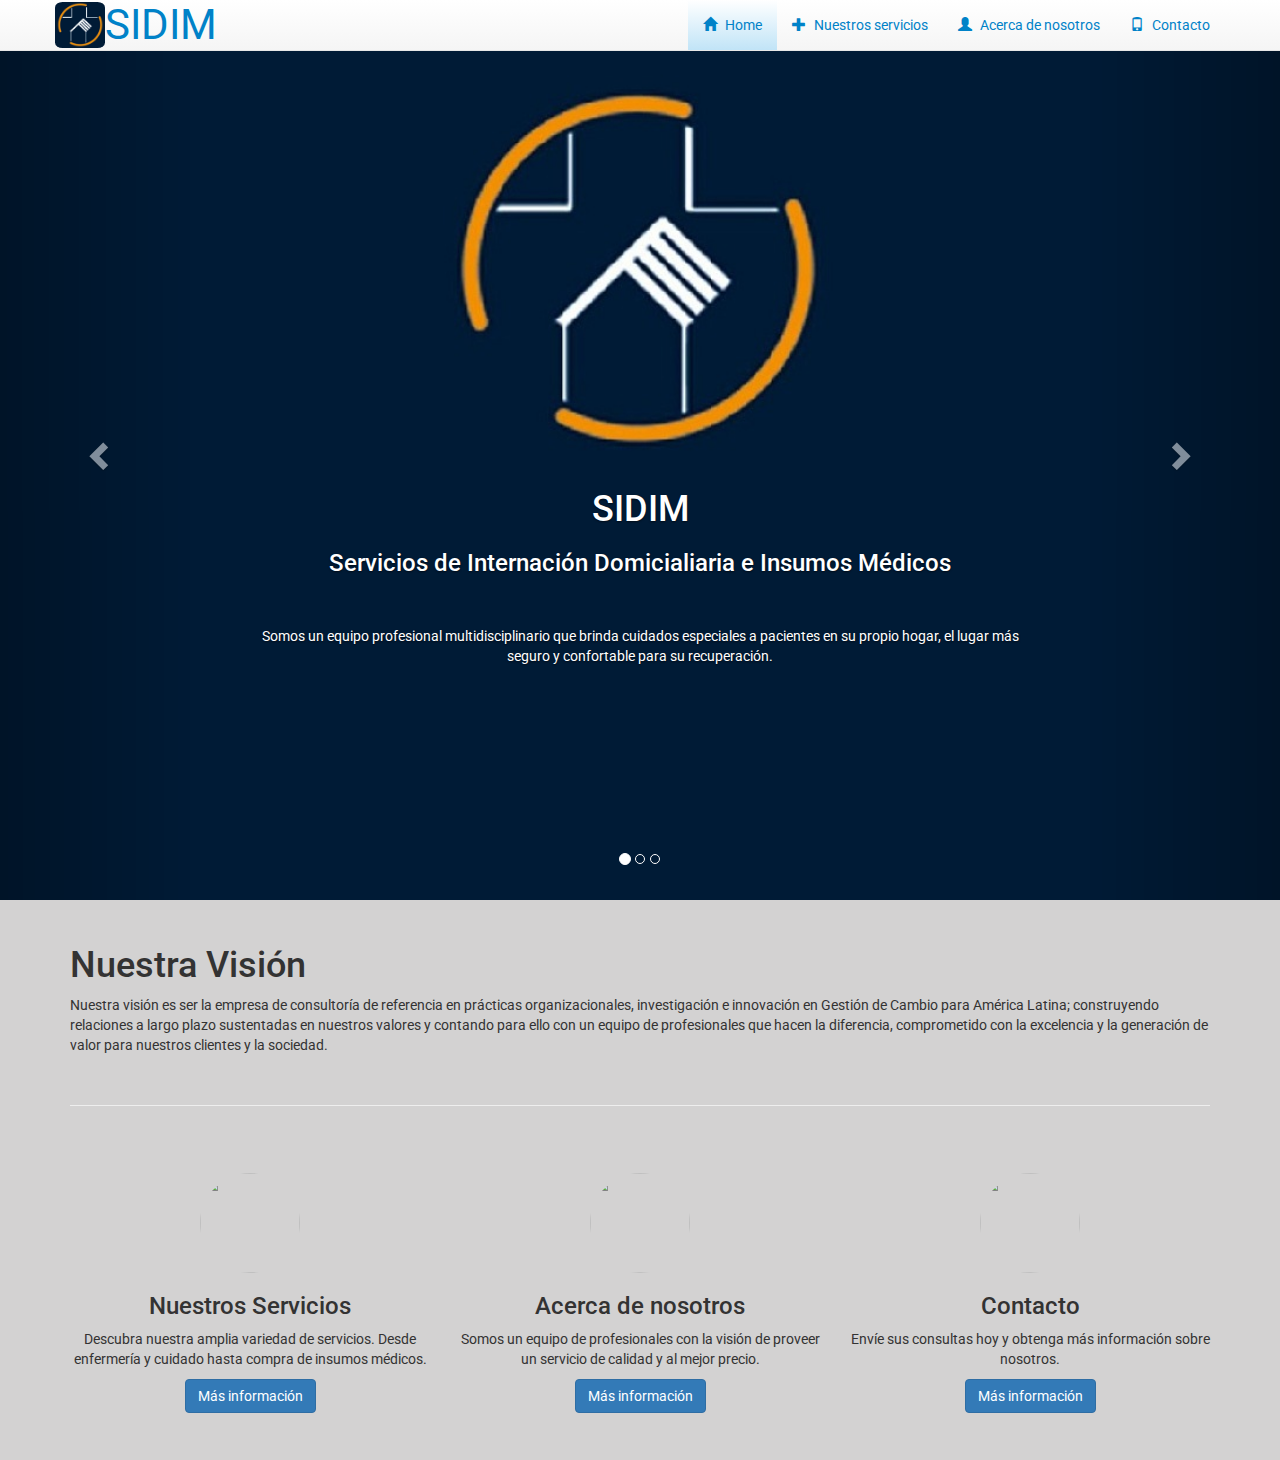
==== index.html @ 9c7d767d "Primer commit" ====
<!DOCTYPE html>
<html lang="en">

<head>

	<!--All pages-->
	<title>SIDIM</title>
	<meta charset="utf-8">
	<meta name="viewport" content="width=device-width, initial-scale=1">
	<link rel="icon" href="css/img/sidim-logo.jpg" type="image/jpg" sizes="16x16">
	<link rel="stylesheet" href="http://maxcdn.bootstrapcdn.com/bootstrap/3.2.0/css/bootstrap.min.css">
	<link rel="stylesheet" href="css/navbar-style.css">
	<link href='http://fonts.googleapis.com/css?family=Roboto' rel='stylesheet' type='text/css'>
	<link rel="stylesheet" href="css/stylesheet-main.css">
	<script type="text/javascript" src="https://ajax.googleapis.com/ajax/libs/jquery/1.11.1/jquery.min.js"></script>
	<script type="text/javascript" src="http://maxcdn.bootstrapcdn.com/bootstrap/3.2.0/js/bootstrap.min.js"></script>

	<!-- Index Page -->
	<link rel="stylesheet" href="css/stylesheet-index.css">
	
</head>



<body>


	<!--Navbar-->

	<div id="custom-bootstrap-menu" class="navbar navbar-default navbar-fixed-top" role="navigation">
	    <div class="container">
	        <div class="navbar-header">
	        	<a class="navbar-brand navbar-logo" href="#"><img id="sidim-logo" src="css/img/sidim-logo.jpg"/></a>
	        	<a class="navbar-brand">SIDIM</a>
	            <button type="button" class="navbar-toggle" data-toggle="collapse" data-target=".navbar-menubuilder"><span class="sr-only">Toggle navigation</span><span class="icon-bar"></span><span class="icon-bar"></span><span class="icon-bar"></span>
	            </button>
	        </div>
	        <div class="collapse navbar-collapse navbar-menubuilder">
	            <ul class="nav navbar-nav navbar-right">
	                <li class="active">
	                	<a href="index.html"><span class="glyphicon glyphicon-home"></span>Home</a>
	                </li>
	                <li>
	                	<a href="our-services.html"><span class="glyphicon glyphicon-plus"></span>Nuestros servicios</a>
	                </li>
	                <li>
	                	<a href="about-us.html"><span class="glyphicon glyphicon-user"></span>Acerca de nosotros</a>
	                </li>
	                <li>
	                	<a href="contact.html"><span class="glyphicon glyphicon-phone"></span>Contacto</a>
	                </li>
	            </ul>
	        </div>
	    </div>
	</div>
	


	<!-- Carousel -->
	<div id="myCarousel" class="carousel slide" data-ride="carousel">

	  	<ol class="carousel-indicators">
		    <li data-target="#myCarousel" data-slide-to="0" class="active"></li>
		    <li data-target="#myCarousel" data-slide-to="1"></li>
		    <li data-target="#myCarousel" data-slide-to="2"></li>
	  	</ol>

	  	<div class="carousel-inner" role="listbox">
	    	<div class="item active">
	    		<div class="fill" style="background-image:url('css/img/sidim-background.jpg');"></div>
	      		<div id="first-caption" class="carousel-caption">
		        	<h1>SIDIM</h1>
		        	<h3>Servicios de Internaci&oacute;n Domicialiaria e Insumos M&eacute;dicos</h3>
		        	<br><br>
		        	<p>Somos un equipo profesional multidisciplinario que brinda cuidados especiales a pacientes en su propio hogar, el lugar m&aacute;s seguro y confortable para su recuperaci&oacute;n.</p>
	      		</div>
	    	</div>

		    <div class="item">
		    	<div class="fill" style="background-image:url('css/img/medical_home.jpg');"></div>
		      	<div id="second-caption" class="carousel-caption">
		      		<div class="text-right">
			        	<h3><span class="glyphicon glyphicon-ok"></span>Servicio de Calidad y profesionalismo</h3>
			        	<h3><span class="glyphicon glyphicon-ok"></span>En su domicilio</h3>
			        	<h3><span class="glyphicon glyphicon-ok"></span>Confianza</h3>
		        	</div>
		      	</div>
		    </div>

		    <div class="item">
		    	<div class="fill" style="background-image:url('css/img/estetoscopio.jpg');"></div>
		      	<div id="third-caption" class="carousel-caption">
		      		<div class="text-left">
			        	<h1>Lorem ipsum</h1>
			        	<p>Somos un equipo profesional multidisciplinario que brinda cuidados especiales a pacientes en su propio hogar, el lugar m&aacute;s seguro y confortable para su recuperaci&oacute;n.</p>
		      		</div>
		      	</div>
		    </div>
		</div>

		<a class="left carousel-control" href="#myCarousel" role="button" data-slide="prev">
			<span class="glyphicon glyphicon-chevron-left" aria-hidden="true"></span>
		    <span class="sr-only">Previous</span>
		</a>
		<a class="right carousel-control" href="#myCarousel" role="button" data-slide="next">
			<span class="glyphicon glyphicon-chevron-right" aria-hidden="true"></span>
		    <span class="sr-only">Next</span>
		</a>

	</div>
	</div>

	<div id="page-content">

		<div class="container">

			<div class="row">
				<div class="col-md-12">
					<h1>Nuestra Visi&oacute;n</h1>
					<p>Nuestra visión es ser la empresa de consultoría de referencia en prácticas organizacionales, investigación e innovación en Gestión de Cambio para América Latina; construyendo relaciones a largo plazo sustentadas en nuestros valores y contando para ello con un equipo de profesionales que hacen la diferencia, comprometido con la excelencia y la generación de valor para nuestros clientes y la sociedad.</p>
				</div>
			</div>

			<br><hr>

			<div id="information-section" class="row">
				<div class="col-md-4 information-section-div">
					<img class="img-circle center-block" src="http://static1.squarespace.com/static/5204349be4b0255b5ad580aa/t/52044d4ce4b01a70fcae6da3/1376013649862/icons-05.png">
					<div class="text-center">
						<h3>Nuestros Servicios</h3>
						<p>Descubra nuestra amplia variedad de servicios. Desde enfermer&iacute;a y cuidado hasta compra de insumos m&eacute;dicos.</p>
						<a class="btn btn-primary" type="button" href="our-services.html">M&aacute;s informaci&oacute;n</a>
					</div>
				</div>
				<div class="col-md-4 information-section-div">
					<img class="img-circle center-block" src="http://icons.iconarchive.com/icons/custom-icon-design/pretty-office-6/256/doctor-icon.png">
					<div class="text-center">
						<h3>Acerca de nosotros</h3>
						<p>Somos un equipo de profesionales con la visi&oacute;n de proveer un servicio de calidad y al mejor precio.</p>
						<a class="btn btn-primary" type="button" href="about-us.html">M&aacute;s informaci&oacute;n</a>
					</div>
				</div>
				<div class="col-md-4 information-section-div">
					<img class="img-circle center-block" src="http://images.clipartpanda.com/cell-phone-call-icon-smart_phone_mobile_smartphone_communication_cellphone_blank_device_technology_flat_design_icon-512.png">
					<div class="text-center">
						<h3>Contacto</h3>
						<p>Env&iacute;e sus consultas hoy y obtenga m&aacute;s informaci&oacute;n sobre nosotros.</p>
						<a class="btn btn-primary" type="button" href="contact.html">M&aacute;s informaci&oacute;n</a>
					</div>
				</div>
			</div>
		</div>
	</div>




</body>
</html>
---- css/navbar-style.css ----
#custom-bootstrap-menu.navbar-default .navbar-brand {
    color: rgba(0, 130, 200, 1);
}
#custom-bootstrap-menu.navbar-default {
    font-size: 14px;
    background-color: rgba(245, 245, 245, 1);
    background: -webkit-linear-gradient(top, rgba(255, 255, 255, 1) 0%, rgba(245, 245, 245, 1) 100%);
    background: linear-gradient(to bottom, rgba(255, 255, 255, 1) 0%, rgba(245, 245, 245, 1) 100%);
    border-bottom-width: 1px;
}
#custom-bootstrap-menu.navbar-default .navbar-nav>li>a {
    color: rgba(0, 130, 200, 1);
    background-color: rgba(248, 248, 248, 0);
}
#custom-bootstrap-menu.navbar-default .navbar-nav>li>a:hover,
#custom-bootstrap-menu.navbar-default .navbar-nav>li>a:focus {
    color: rgba(78, 160, 204, 1);
    background-color: rgba(193, 228, 247, 1);
    background: -webkit-linear-gradient(top, rgba(255, 255, 255, 1) 0%, rgba(193, 228, 247, 1) 100%);
    background: linear-gradient(to bottom, rgba(255, 255, 255, 1) 0%, rgba(193, 228, 247, 1) 100%);
}
#custom-bootstrap-menu.navbar-default .navbar-nav>.active>a,
#custom-bootstrap-menu.navbar-default .navbar-nav>.active>a:hover,
#custom-bootstrap-menu.navbar-default .navbar-nav>.active>a:focus {
    color: rgba(0, 130, 200, 1);
    background-color: rgba(193, 228, 247, 1);
    background: -webkit-linear-gradient(top, rgba(255, 255, 255, 1) 0%, rgba(193, 228, 247, 1) 100%);
    background: linear-gradient(to bottom, rgba(255, 255, 255, 1) 0%, rgba(193, 228, 247, 1) 100%);
}
#custom-bootstrap-menu.navbar-default .navbar-toggle {
    border-color: #c1e4f7;
}
#custom-bootstrap-menu.navbar-default .navbar-toggle:hover,
#custom-bootstrap-menu.navbar-default .navbar-toggle:focus {
    background-color: #c1e4f7;
}
#custom-bootstrap-menu.navbar-default .navbar-toggle .icon-bar {
    background-color: #c1e4f7;
}
#custom-bootstrap-menu.navbar-default .navbar-toggle:hover .icon-bar,
#custom-bootstrap-menu.navbar-default .navbar-toggle:focus .icon-bar {
    background-color: #f5f5f5;
}
---- css/stylesheet-main.css ----
html, body {
	height: 100%;
}

/* Navigation Bar */
#sidim-logo {
	height: 50px;
	width: 50px;
	padding: 4% 0% 4% 0%;
	border-radius: 15%;
}

.navbar-fixed-top .navbar-logo {
    padding: 0% 0% 0% 0%;
}

.navbar-fixed-top .navbar-brand {
	font-size:3em;
}

.navbar-fixed-top .glyphicon {
	margin-right: 8px;
}



* {
	font-family: 'Roboto', sans-serif;
}
---- css/stylesheet-index.css ----
body {
    background-color: #d3d2d2;
}

#page-content {
    background-image: url('http://drossmedia.com/wp-content/uploads/2011/04/protectcom_bg.jpg');
    background-position: center;
    background-size: cover;
    padding-top: 2%;
}



/* Carousel */

.carousel {
    height: 100%;
}

.item, 
.active {
    height: 100%;
}

.carousel-inner {
    height: 100%;
}

.fill {
    width: 100%;
    height: 100%;
    background-position: center;
    -webkit-background-size: cover;
    -moz-background-size: cover;
    background-size: cover;
    -o-background-size: cover;
}

.carousel-caption {
    top: 50%;
}

#first-caption {
    top: 50%;
    color: white;
}

#second-caption {
    top: 30%;
    color: #FFA500;
}

#third-caption {
    top: 10%;
    color: #FFA500;
}

#third-caption h1 {
    font-size: 5em;
}

#third-caption p {
    font-size: 1em;
}

.img-circle {
    width: 100px;
    height: 100px;
}

.information-section-div {
    margin-top: 4%;
    margin-bottom: 4%;
}

#footer {
    background-color: white;
    padding-top: 0.5%;
    padding-bottom: 0.5%;
}

#footer .container * div label{
    padding: 0px 0px 0px 0px;
    margin: 0px 0px 0px 0px;
}

#footer div label{
    font-size: 0.7em;
}
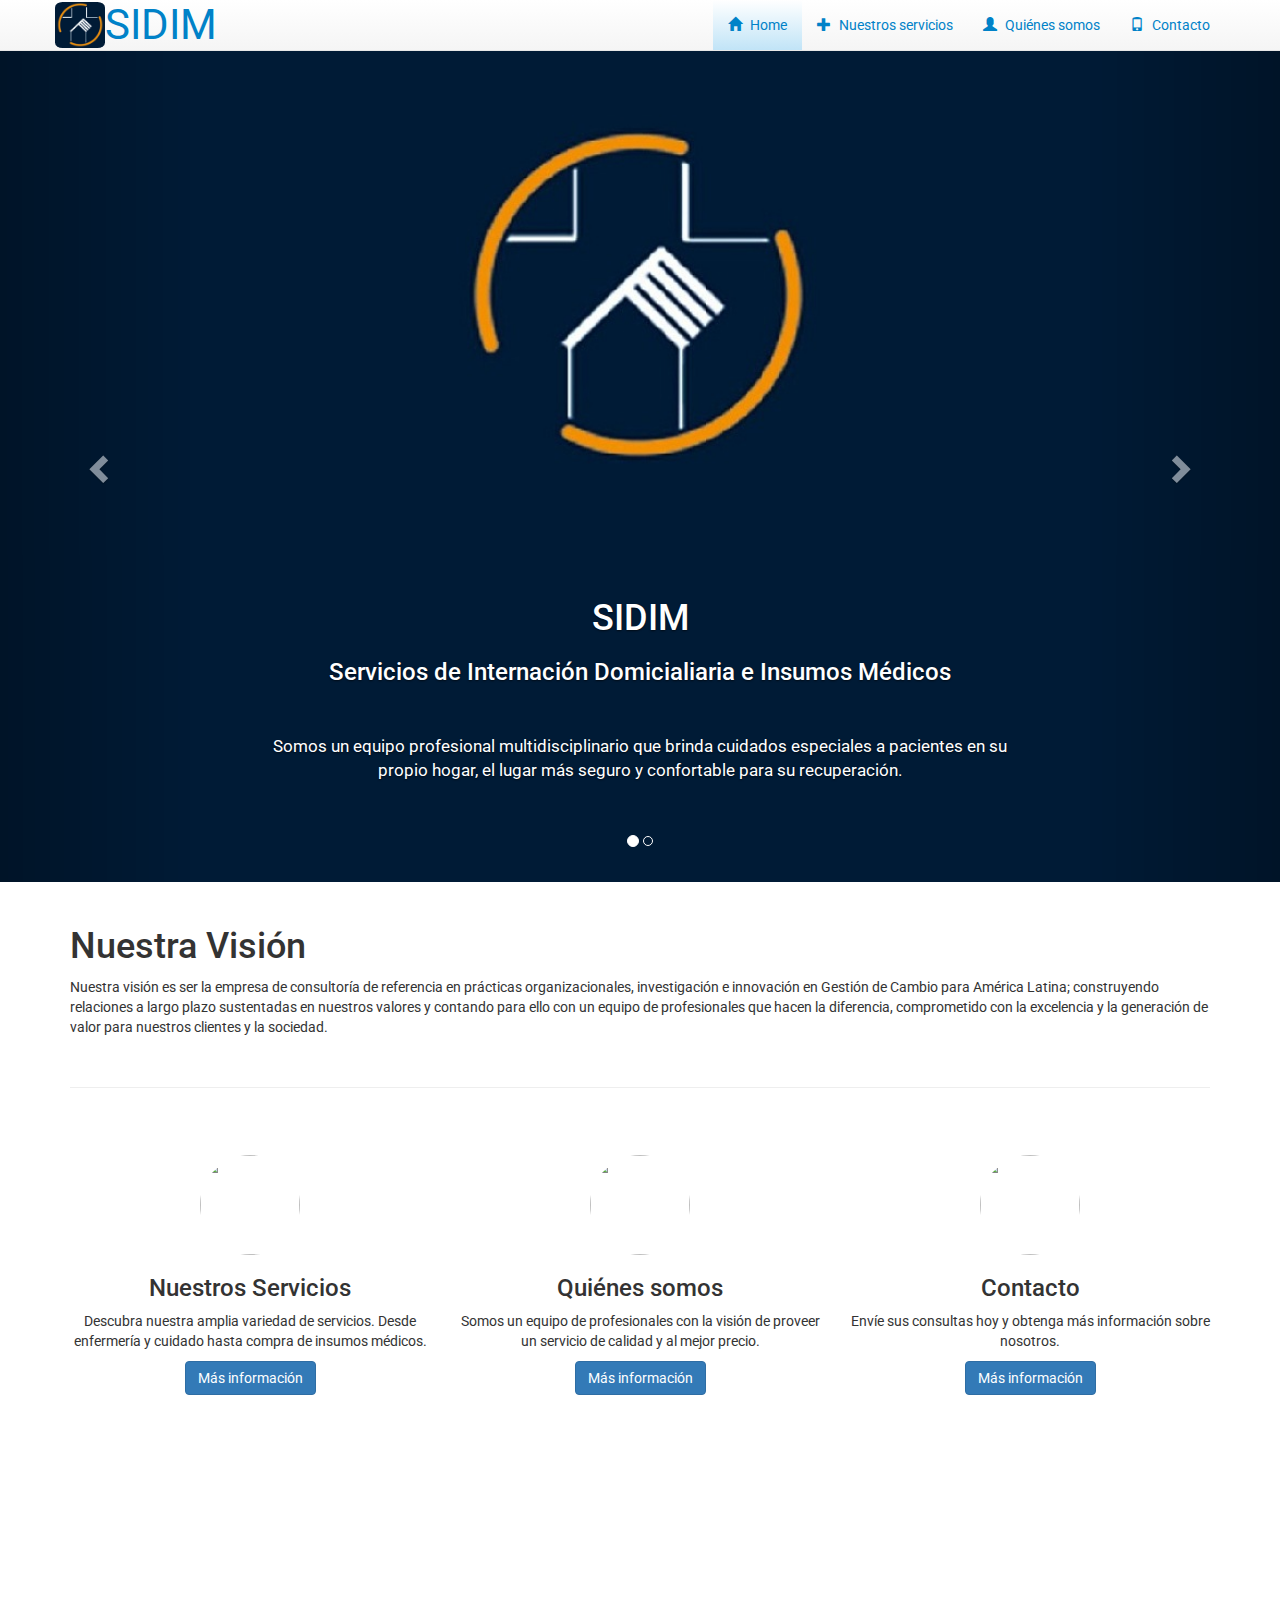
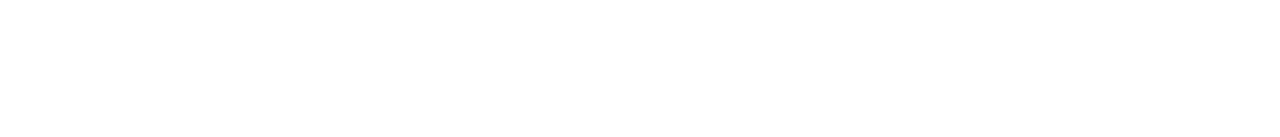
==== commit e3701797: "Home Page" ====
--- a/index.html
+++ b/index.html
@@ -44,7 +44,7 @@
 	                	<a href="our-services.html"><span class="glyphicon glyphicon-plus"></span>Nuestros servicios</a>
 	                </li>
 	                <li>
-	                	<a href="about-us.html"><span class="glyphicon glyphicon-user"></span>Acerca de nosotros</a>
+	                	<a href="about-us.html"><span class="glyphicon glyphicon-user"></span>Qui&eacute;nes somos</a>
 	                </li>
 	                <li>
 	                	<a href="contact.html"><span class="glyphicon glyphicon-phone"></span>Contacto</a>
@@ -55,14 +55,13 @@
 	</div>
 	
 
+	<!-- Carousel -->
 
-	<!-- Carousel -->
-	<div id="myCarousel" class="carousel slide" data-ride="carousel">
+	<div id="myCarousel" class="carousel slide" data-ride="carousel" data-interval="10000">
 
 	  	<ol class="carousel-indicators">
 		    <li data-target="#myCarousel" data-slide-to="0" class="active"></li>
 		    <li data-target="#myCarousel" data-slide-to="1"></li>
-		    <li data-target="#myCarousel" data-slide-to="2"></li>
 	  	</ol>
 
 	  	<div class="carousel-inner" role="listbox">
@@ -79,23 +78,14 @@
 		    <div class="item">
 		    	<div class="fill" style="background-image:url('css/img/medical_home.jpg');"></div>
 		      	<div id="second-caption" class="carousel-caption">
-		      		<div class="text-right">
-			        	<h3><span class="glyphicon glyphicon-ok"></span>Servicio de Calidad y profesionalismo</h3>
-			        	<h3><span class="glyphicon glyphicon-ok"></span>En su domicilio</h3>
-			        	<h3><span class="glyphicon glyphicon-ok"></span>Confianza</h3>
-		        	</div>
+		      		<div style="">
+		      			<h3>Cuidado en su hogar</h3>
+			        	<p>Lorem Ipsum es simplemente el texto de relleno de las imprentas y archivos de texto. Lorem Ipsum ha sido el texto de relleno estándar de las industrias desde el año 1500, cuando un impresor (N. del T. persona que se dedica a la imprenta) desconocido usó una galería de textos y los mezcló de tal manera que logró hacer un libro de textos especimen.</p>
+			        </div>
 		      	</div>
 		    </div>
 
-		    <div class="item">
-		    	<div class="fill" style="background-image:url('css/img/estetoscopio.jpg');"></div>
-		      	<div id="third-caption" class="carousel-caption">
-		      		<div class="text-left">
-			        	<h1>Lorem ipsum</h1>
-			        	<p>Somos un equipo profesional multidisciplinario que brinda cuidados especiales a pacientes en su propio hogar, el lugar m&aacute;s seguro y confortable para su recuperaci&oacute;n.</p>
-		      		</div>
-		      	</div>
-		    </div>
+		   
 		</div>
 
 		<a class="left carousel-control" href="#myCarousel" role="button" data-slide="prev">
@@ -108,7 +98,8 @@
 		</a>
 
 	</div>
-	</div>
+
+
 
 	<div id="page-content">
 
@@ -135,7 +126,7 @@
 				<div class="col-md-4 information-section-div">
 					<img class="img-circle center-block" src="http://icons.iconarchive.com/icons/custom-icon-design/pretty-office-6/256/doctor-icon.png">
 					<div class="text-center">
-						<h3>Acerca de nosotros</h3>
+						<h3>Qui&eacute;nes somos</h3>
 						<p>Somos un equipo de profesionales con la visi&oacute;n de proveer un servicio de calidad y al mejor precio.</p>
 						<a class="btn btn-primary" type="button" href="about-us.html">M&aacute;s informaci&oacute;n</a>
 					</div>
@@ -153,7 +144,5 @@
 	</div>
 
 
-
-
 </body>
 </html>--- a/css/stylesheet-index.css
+++ b/css/stylesheet-index.css
@@ -1,12 +1,16 @@
 body {
-    background-color: #d3d2d2;
+    
 }
 
+
 #page-content {
+    height: 95%;
+    padding-top: 2%;
     background-image: url('http://drossmedia.com/wp-content/uploads/2011/04/protectcom_bg.jpg');
-    background-position: center;
+    -webkit-background-size: cover;
+    -moz-background-size: cover;
+    -o-background-size: cover;
     background-size: cover;
-    padding-top: 2%;
 }
 
 
@@ -14,7 +18,11 @@
 /* Carousel */
 
 .carousel {
-    height: 100%;
+    height: 93%;
+    width: 100%;
+    margin-left: auto;
+    margin-right: auto;
+    margin-top: 3.5%;
 }
 
 .item, 
@@ -26,6 +34,7 @@
     height: 100%;
 }
 
+
 .fill {
     width: 100%;
     height: 100%;
@@ -36,31 +45,29 @@
     -o-background-size: cover;
 }
 
-.carousel-caption {
-    top: 50%;
-}
 
 #first-caption {
-    top: 50%;
+    margin-bottom: 3%;
     color: white;
 }
 
-#second-caption {
-    top: 30%;
-    color: #FFA500;
+#first-caption p {
+    font-size: 1.2em;
 }
 
-#third-caption {
-    top: 10%;
-    color: #FFA500;
+#second-caption {
+    font-size: 1.2em;
 }
 
-#third-caption h1 {
-    font-size: 5em;
-}
-
-#third-caption p {
-    font-size: 1em;
+#second-caption div {
+    background-color: #3871C2; 
+    opacity: 0.9; 
+    border-radius: 1%; 
+    padding-top: 1%; 
+    padding-bottom: 4%; 
+    padding-left: 2%; 
+    padding-right: 2%; 
+    margin-bottom: -4%;
 }
 
 .img-circle {
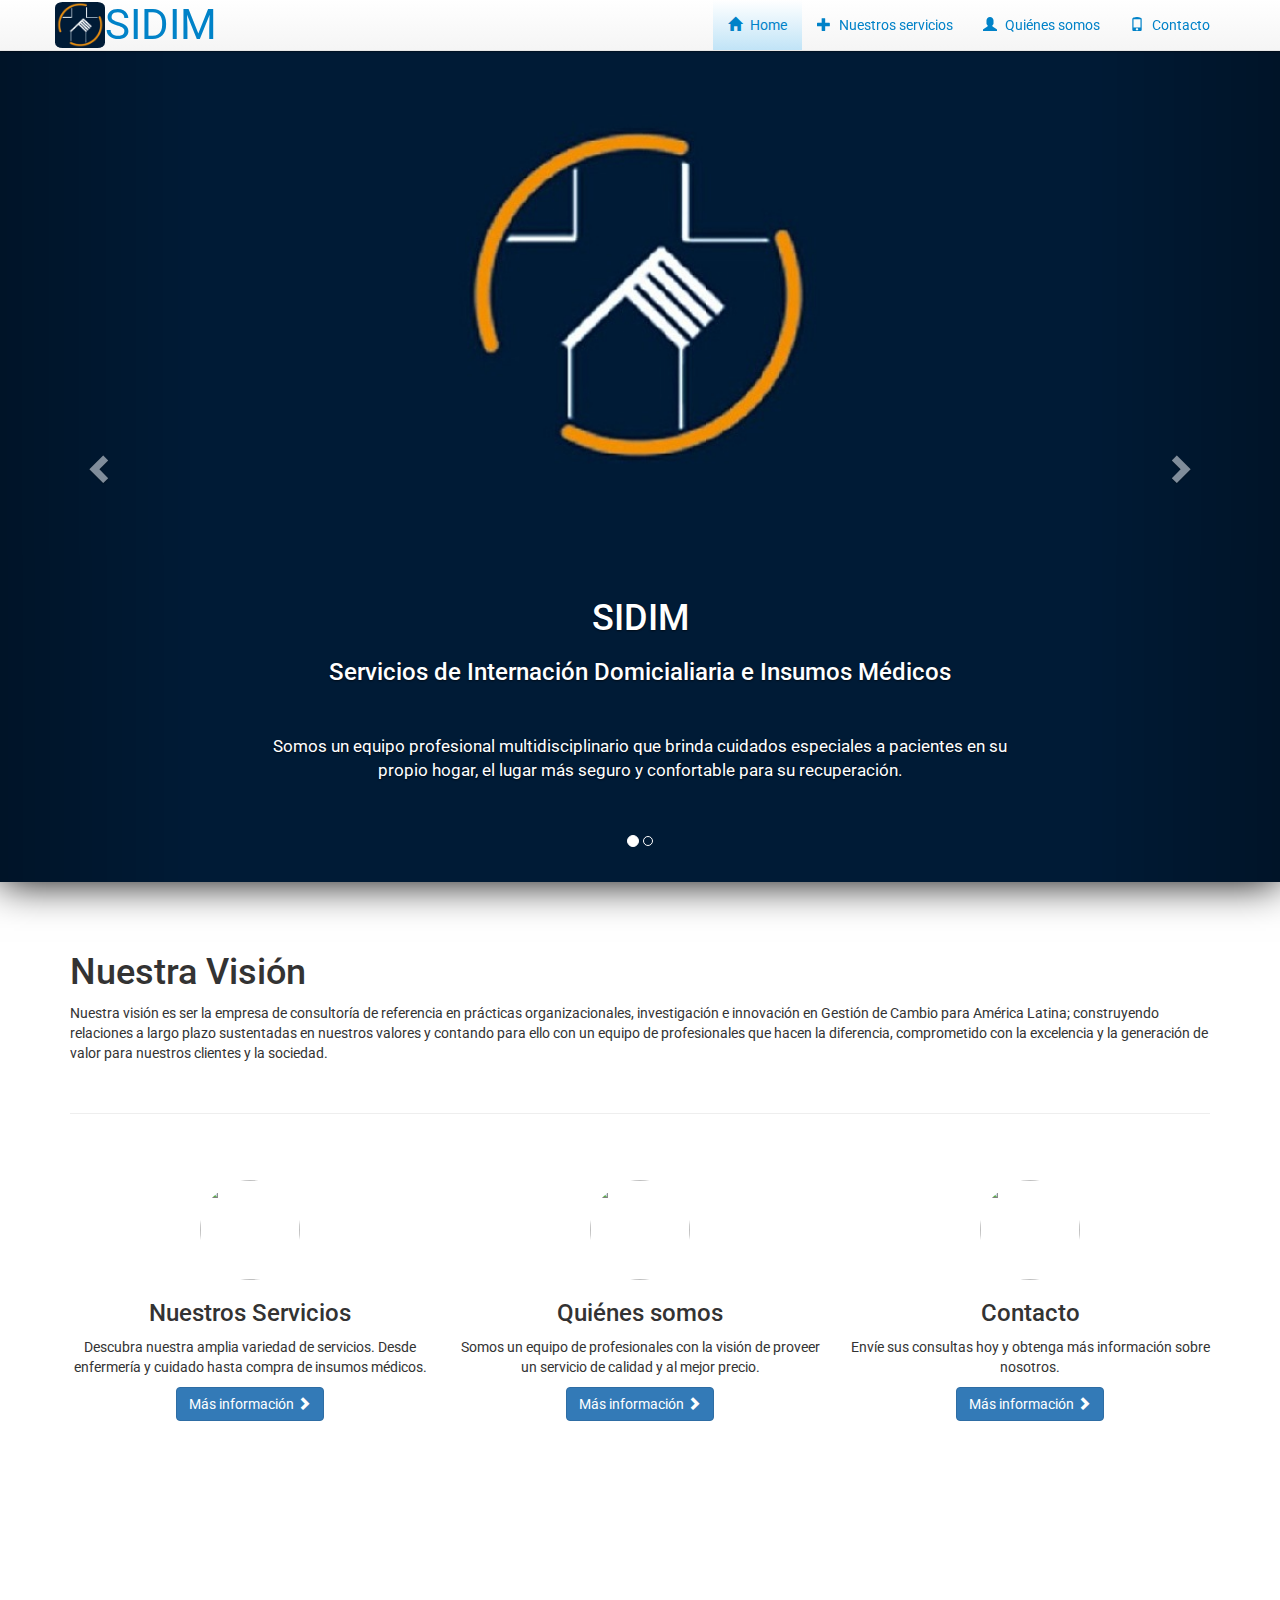
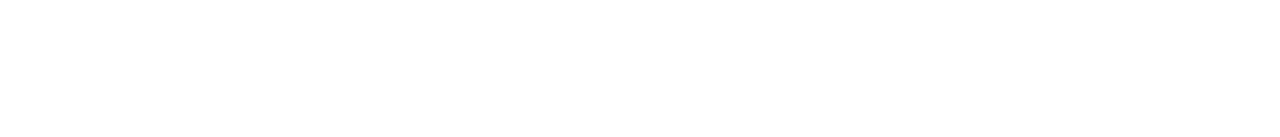
==== commit a7f31078: "Services and About us" ====
--- a/index.html
+++ b/index.html
@@ -120,7 +120,7 @@
 					<div class="text-center">
 						<h3>Nuestros Servicios</h3>
 						<p>Descubra nuestra amplia variedad de servicios. Desde enfermer&iacute;a y cuidado hasta compra de insumos m&eacute;dicos.</p>
-						<a class="btn btn-primary" type="button" href="our-services.html">M&aacute;s informaci&oacute;n</a>
+						<a class="btn btn-primary" type="button" href="our-services.html">M&aacute;s informaci&oacute;n <span class="glyphicon glyphicon-chevron-right"></span></a>
 					</div>
 				</div>
 				<div class="col-md-4 information-section-div">
@@ -128,7 +128,7 @@
 					<div class="text-center">
 						<h3>Qui&eacute;nes somos</h3>
 						<p>Somos un equipo de profesionales con la visi&oacute;n de proveer un servicio de calidad y al mejor precio.</p>
-						<a class="btn btn-primary" type="button" href="about-us.html">M&aacute;s informaci&oacute;n</a>
+						<a class="btn btn-primary" type="button" href="about-us.html">M&aacute;s informaci&oacute;n <span class="glyphicon glyphicon-chevron-right"></span></a>
 					</div>
 				</div>
 				<div class="col-md-4 information-section-div">
@@ -136,13 +136,17 @@
 					<div class="text-center">
 						<h3>Contacto</h3>
 						<p>Env&iacute;e sus consultas hoy y obtenga m&aacute;s informaci&oacute;n sobre nosotros.</p>
-						<a class="btn btn-primary" type="button" href="contact.html">M&aacute;s informaci&oacute;n</a>
+						<a class="btn btn-primary" type="button" href="contact.html">M&aacute;s informaci&oacute;n <span class="glyphicon glyphicon-chevron-right"></span></a>
 					</div>
 				</div>
 			</div>
+
+
 		</div>
 	</div>
 
 
+
+
 </body>
 </html>--- a/css/stylesheet-main.css
+++ b/css/stylesheet-main.css
@@ -22,6 +22,9 @@
 	margin-right: 8px;
 }
 
+.navbar-fixed-top {
+	box-shadow: 0 0 2px black;
+}
 
 
 * {
--- a/css/stylesheet-index.css
+++ b/css/stylesheet-index.css
@@ -1,11 +1,6 @@
-body {
-    
-}
-
-
 #page-content {
     height: 95%;
-    padding-top: 2%;
+    padding-top: 4%;
     background-image: url('http://drossmedia.com/wp-content/uploads/2011/04/protectcom_bg.jpg');
     -webkit-background-size: cover;
     -moz-background-size: cover;
@@ -23,6 +18,7 @@
     margin-left: auto;
     margin-right: auto;
     margin-top: 3.5%;
+    box-shadow: 0 0 40px black;
 }
 
 .item, 
@@ -68,6 +64,7 @@
     padding-left: 2%; 
     padding-right: 2%; 
     margin-bottom: -4%;
+    box-shadow: 0 0 10px black;
 }
 
 .img-circle {
@@ -90,7 +87,3 @@
     padding: 0px 0px 0px 0px;
     margin: 0px 0px 0px 0px;
 }
-
-#footer div label{
-    font-size: 0.7em;
-}